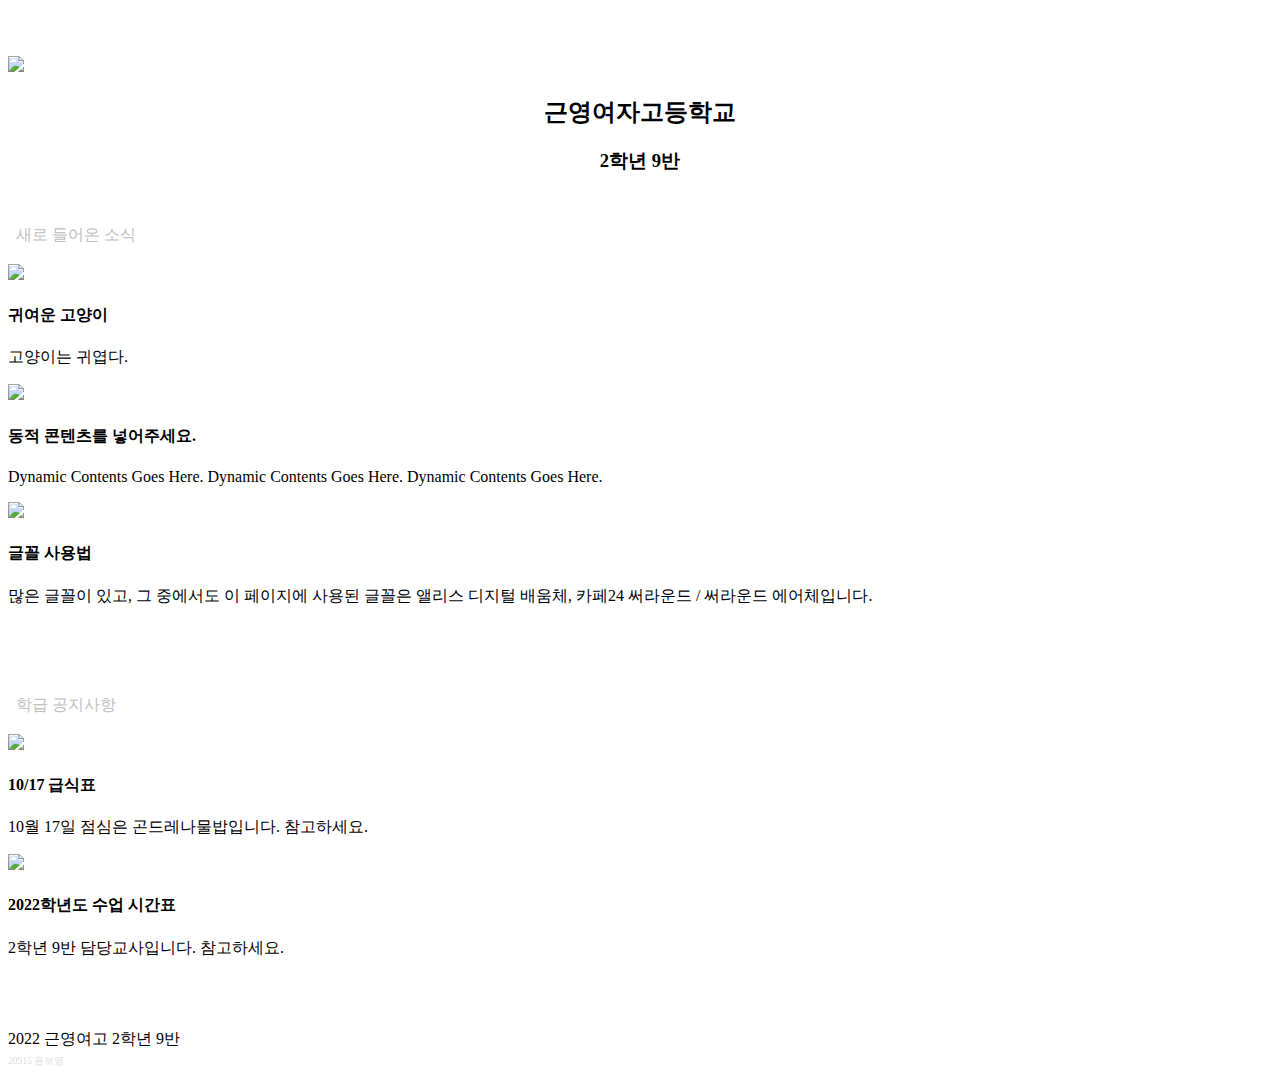
==== index.html @ 1e0a963e "index" ====
<!DOCTYPE HTML>
<html lang="ko">
	<head>
		<meta charset="UTF-8">
		<meta name="viewport" content="width=device-width, initial-scale=1, minimum-scale=1, maximum-scale=1">
		<title>2학년 9반</title>
		<link rel="stylesheet" type="text/css" href="main.css">
		<link rel="icon" href="images/favicon.jpg">
	</head>
	<body>
		<header>
			<div class="circle">
				<div class="circle-circle">
					<div style="padding-top: 3em" class="centering">
						<img height="100" src="images/logo.png">
					</div>
					<div style="text-align:center;padding-bottom: .9em">
						<h2 id="headerTitle">근영여자고등학교</h2>
						<h3 id="headerSubtitle">2학년 9반</h3>
					</div>
				</div>
			</div>
		</header>

	<br>

		<div class="text-divider"><span style="color: silver;padding: .5em;">새로 들어온 소식</span></div>

	<br>

		<content>
			<div class="container">
				<!-- 동적 코드 변경 잊지 말 것. -->
				<div class="card" onclick="location.href = '#article.html?title='">
					<div class="centering"><img src="images/cat.jpg"></div>
					<div class="cardContainer">
					<h4>귀여운 고양이</h4>
					<p>고양이는 귀엽다.</p>
					</div>
				</div>
				<div class="card" onclick="location.href = '#article.html?title='">
					<div class="centering"><img src="images/peoples.jpg"></div>
					<div class="cardContainer">
					<h4>동적 콘텐츠를 넣어주세요.</h4>
					<p>Dynamic Contents Goes Here. Dynamic Contents Goes Here. Dynamic Contents Goes Here.</p>
					</div>
				</div>
				<div class="card" onclick="location.href = '#article.html?title='">
					<div class="centering"><img src="images/font.jpg"></div>
					<div class="cardContainer">
					<h4>글꼴 사용법</h4>
					<p>많은 글꼴이 있고, 그 중에서도 이 페이지에 사용된 글꼴은 앨리스 디지털 배움체, 카페24 써라운드 / 써라운드 에어체입니다.</p>
					</div>
				</div>

				<!-- 동적 페이지 전환시, 3~4개 미만으로 페이징할 것.-->
			</div>
			
			<div class="nav">
				<div class="dot-nav">
					<div class="dot-navItem dot-navItemActive"></div>
					<div class="dot-navItem"></div>
					<div class="dot-navItem"></div>
					<div class="dot-navItem"></div>
					<div class="dot-navItem"></div>
				</div>
			</div>
			<br>
			<br>
			<br>
		</content>

	<br>

		<div class="text-divider"><span style="color: silver;padding: .5em;">학급 공지사항</span></div>

	<br>

		<content>
			<div class="container">
				<div class="card" onclick="location.href = '#article.html?title='">
					<div class="centering"><img src="images/gallery_02.png"></div>
					<div class="cardContainer">
					<h4>10/17 급식표</h4>
					<p>10월 17일 점심은 곤드레나물밥입니다. 참고하세요.</p>
					</div>
				</div>
				<div class="card" onclick="location.href = '#article.html?title='">
					<div class="centering"><img src="images/gallery_01.png"></div>
					<div class="cardContainer">
					<h4>2022학년도 수업 시간표</h4>
					<p>2학년 9반 담당교사입니다. 참고하세요.</p>
					</div>
				</div>
			</div>
			<div class="nav">
				<div class="dot-nav">
					<div class="dot-navItem dot-navItemActive"></div>
					<div class="dot-navItem"></div>
					<div class="dot-navItem"></div>
					<div class="dot-navItem"></div>
					<div class="dot-navItem"></div>
				</div>
			</div>
			<br>
			<br>
			<br>
		</content>
		
		<footer>
			2022 근영여고 2학년 9반<br>
			<span style="font-size: .6em;color:gainsboro">20915 윤보영</span>
		</footer>
	</body>
</html>
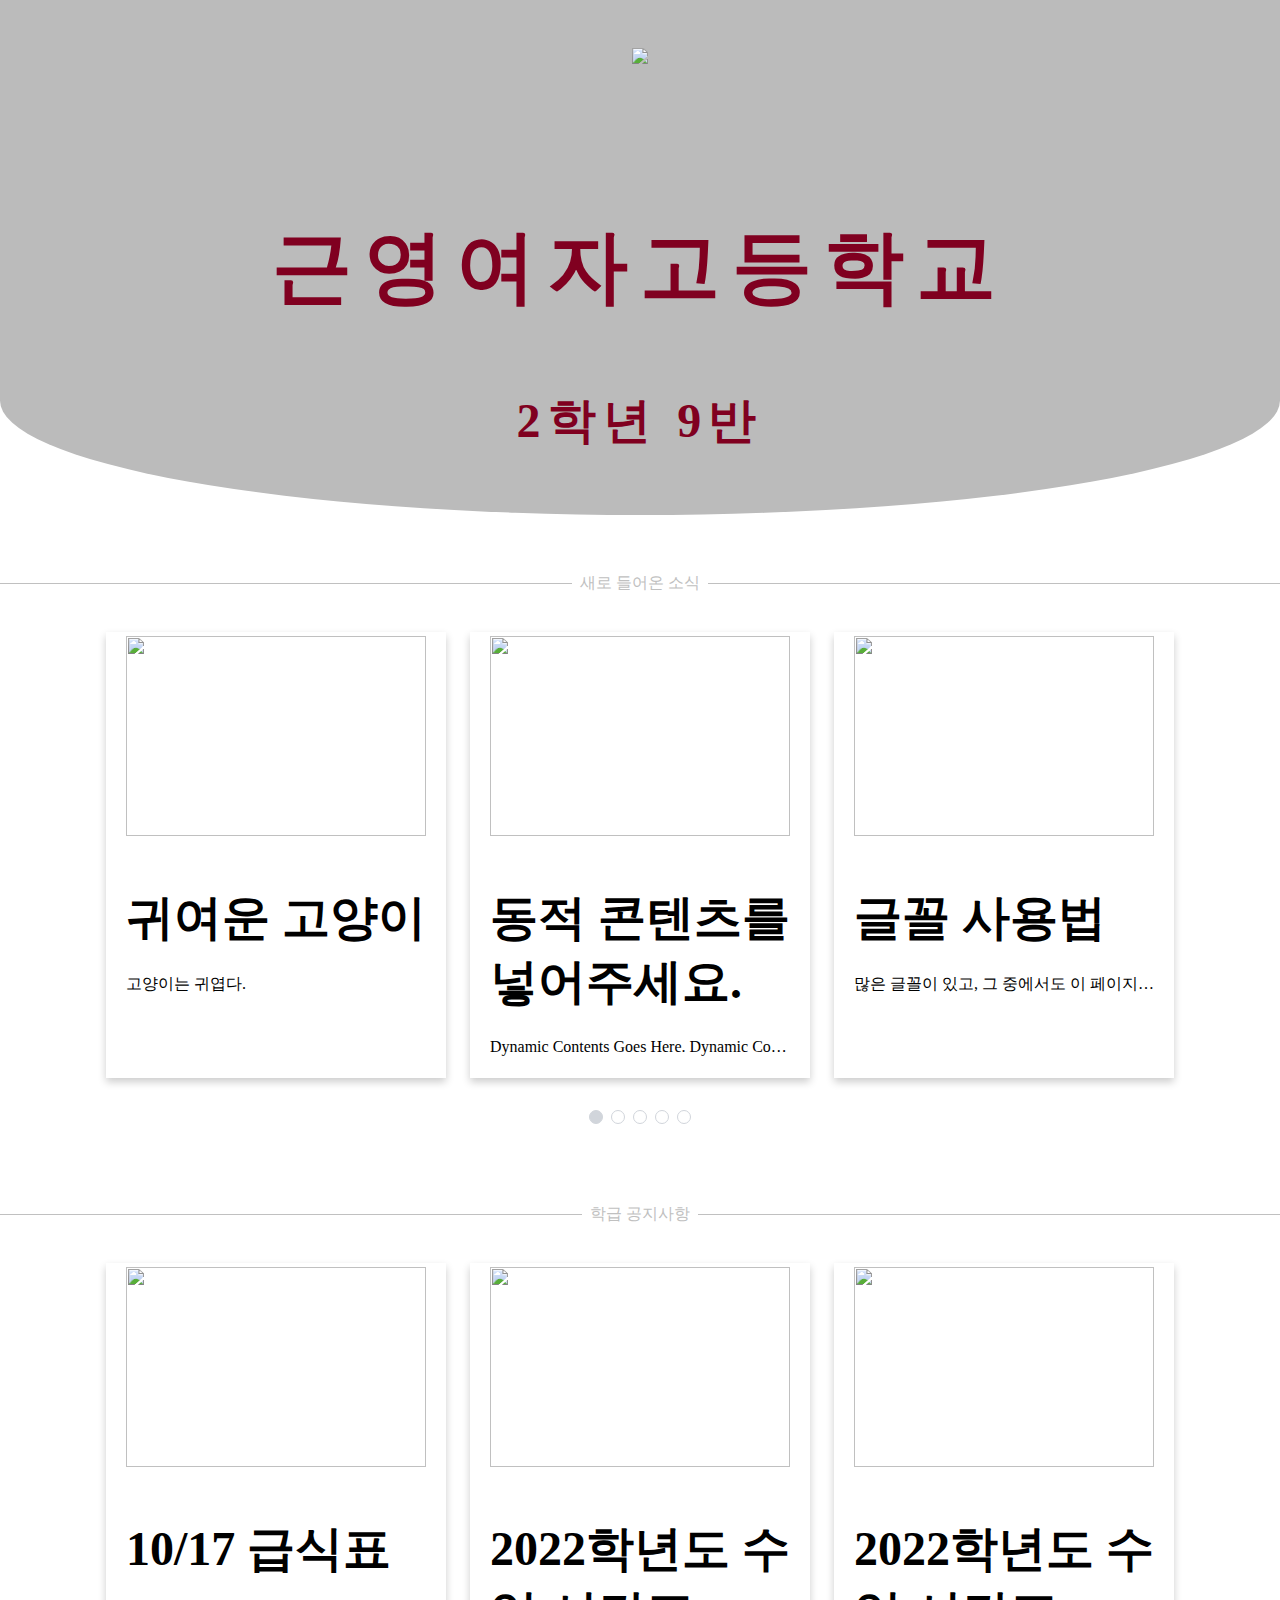
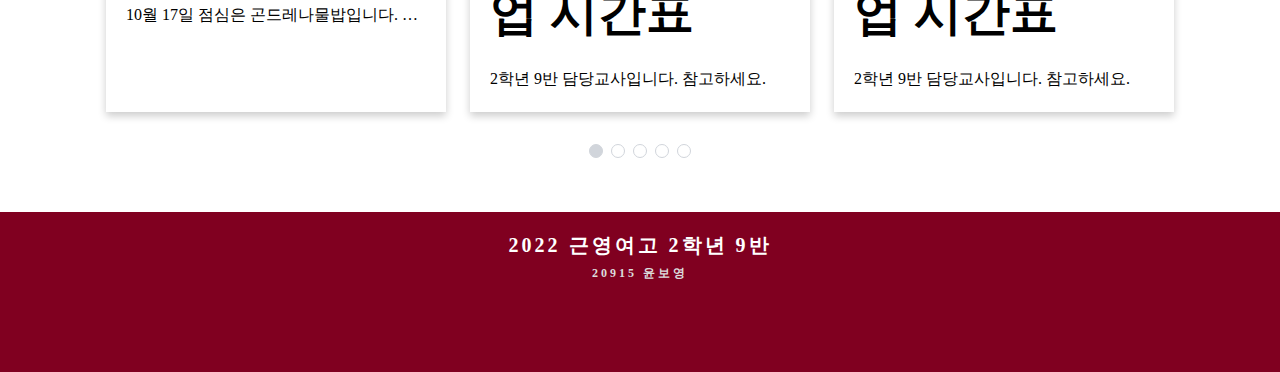
==== commit e23b5b01: "Update index.html" ====
--- a/index.html
+++ b/index.html
@@ -92,6 +92,13 @@
 					<p>2학년 9반 담당교사입니다. 참고하세요.</p>
 					</div>
 				</div>
+				<div class="card" onclick="location.href = '#article.html?title='">
+					<div class="centering"><img src="images/gallery_01.png"></div>
+					<div class="cardContainer">
+					<h4>2022학년도 수업 시간표</h4>
+					<p>2학년 9반 담당교사입니다. 참고하세요.</p>
+					</div>
+				</div>
 			</div>
 			<div class="nav">
 				<div class="dot-nav">
@@ -112,4 +119,4 @@
 			<span style="font-size: .6em;color:gainsboro">20915 윤보영</span>
 		</footer>
 	</body>
-</html>+</html>
--- a/main.css
+++ b/main.css
@@ -0,0 +1,177 @@
+html, body {
+    margin: 0;
+}
+
+/* webfont */
+@font-face {
+    font-family: 'EliceDigitalBaeum-Bd';
+    src: url('https://cdn.jsdelivr.net/gh/projectnoonnu/noonfonts_elice@1.0/EliceDigitalBaeum-Bd.woff2') format('woff2');
+    font-weight: normal;
+    font-style: normal;
+}
+@font-face {
+    font-family: 'Cafe24Ssurround';
+    src: url('https://cdn.jsdelivr.net/gh/projectnoonnu/noonfonts_2105_2@1.0/Cafe24Ssurround.woff') format('woff');
+    font-weight: normal;
+    font-style: normal;
+}
+@font-face {
+    font-family: 'Cafe24SsurroundAir';
+    src: url('https://cdn.jsdelivr.net/gh/projectnoonnu/noonfonts_2105_2@1.0/Cafe24SsurroundAir.woff') format('woff');
+    font-weight: normal;
+    font-style: normal;
+}
+
+/* Header */
+.centering {
+    align-items: center;
+    display: flex;
+    justify-content: center;
+}
+.circle-circle {
+    background-color: #bbb;
+    border-bottom-left-radius: 90% 40%;
+    border-bottom-right-radius: 90% 40%;
+    height: 50%;
+    width: 100%;
+}
+#headerTitle {
+    color:  #800020;
+    font-size: 5em;
+    font-family: 'EliceDigitalBaeum-Bd';
+    letter-spacing: .15em;
+} #headerSubtitle {
+    color:  #800020;
+    font-size: 3em;
+    font-family: 'EliceDigitalBaeum-Bd';
+    letter-spacing: .15em;
+}
+header {
+    margin-bottom: 2em;
+}
+
+/* Content */
+.text-divider {
+    display: flex;
+    align-items: center;
+  }
+  .text-divider::before,
+  .text-divider::after {
+    content: '';
+    height: 1px;
+    background-color: silver;
+    flex-grow: 1;
+  }
+
+.card {
+    display: block !important;
+
+    box-shadow: 0 4px 8px 0 rgba(0,0,0,0.2);
+    transition: 0.3s;
+    max-width: 350px;
+
+    padding: .25em;
+    margin: .75em;
+  }
+  .card img {
+    width: 300px;
+    height: 200px;
+  }
+  .card:hover {
+    box-shadow: 0 8px 16px 0 rgba(0,0,0,0.2);
+  }
+  .cardContainer {
+    width: 300px;
+    padding: 2px 16px;
+  }
+ .card h4 {
+    font-family: 'Cafe24Ssurround';
+    font-size: 3em;
+    margin-top: 1em;
+    margin-bottom: .5em;
+ }
+ .card p {
+    font-family: 'Cafe24SsurroundAir';
+    overflow: hidden;
+    text-overflow: ellipsis;
+    white-space: nowrap;
+ }
+
+/* Non-Mobile Devices Container */
+    .container {
+        width: 100%;
+        display: flex;
+        flex-direction: row;
+        justify-content: center;
+        flex-wrap: wrap;
+    }
+
+/* Listing */
+.nav {
+    padding-top: 1.25em;
+}
+.dot-nav {
+    align-items: center;
+    display: flex;
+    justify-content: center;
+    list-style-type: none;
+    margin: 0;
+    padding: 0;
+}
+.dot-navItem {
+    border-radius: 9999px;
+    height: 0.75rem;
+    width: 0.75rem;
+    background-color: transparent;
+    border: 1px solid #d1d5db;
+    margin: 0 0.25rem;
+}
+/* Active dot */
+.dot-navItemActive {
+    background-color: #d1d5db;
+}
+
+
+/* Footer */
+footer {
+    background-color: #800020;
+    text-align: center;
+    width: 100%;
+    height: 7em;
+
+    color: #fff;
+    padding-top: 1em;
+    font-size: 1.25em;
+    font-weight: 700;
+    font-family: 'EliceDigitalBaeum-Bd';
+    letter-spacing: .15em;
+}
+
+/* Non-Mobile Devices Article */
+@media screen and (min-width:750px) {
+    article {
+        margin: 10em;
+    }
+}
+/* Mobile Devices Only */
+@media screen and (max-width:750px) {
+    article {
+        padding-left: .5em;
+        padding-right: .5em;
+        margin-top: 5em;
+        margin-bottom: 7em;
+    }
+}
+/* Article Style */
+    article h4 {
+        color: #800020;
+        font-size: 5em;
+        font-family: 'Cafe24Ssurround';
+    }
+    .articleText  {
+        font-family: 'Cafe24SsurroundAir';
+        font-size: 3,4em;
+    }
+    article img {
+        max-width: 100%;
+    }
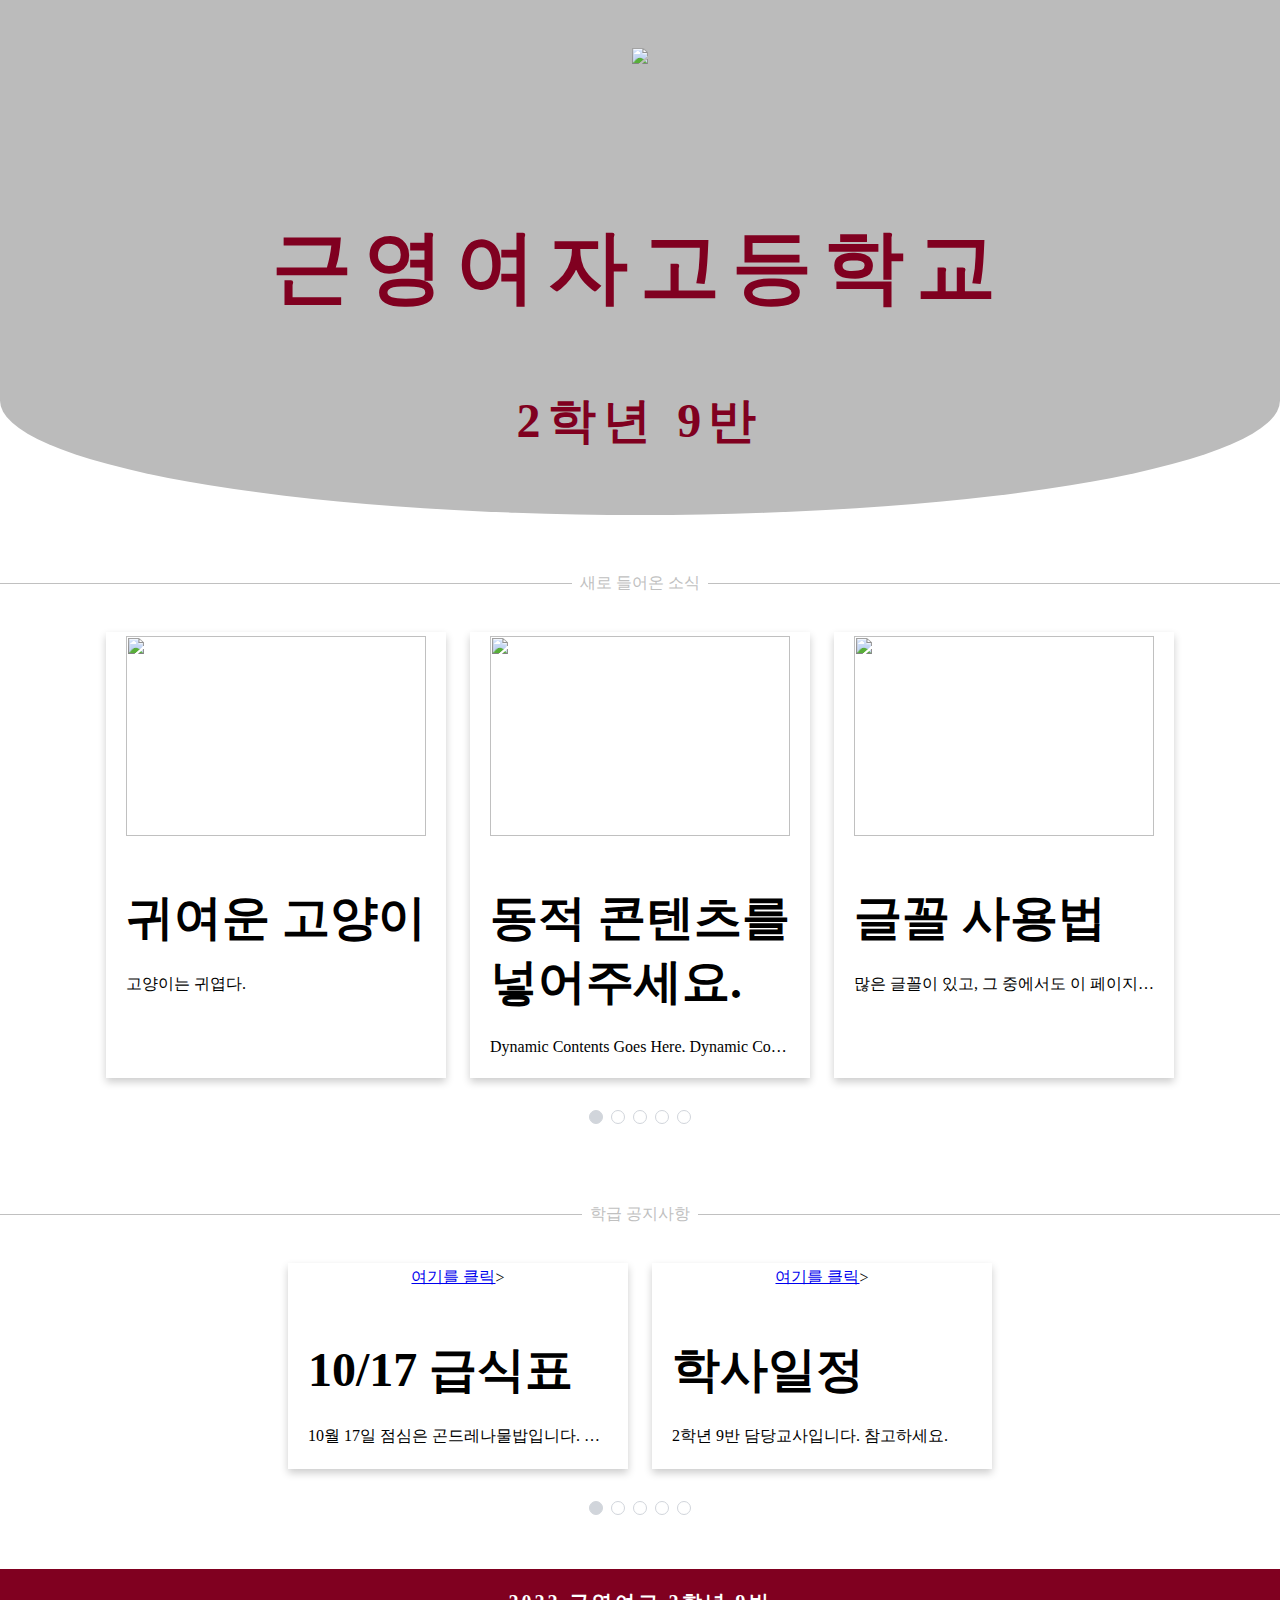
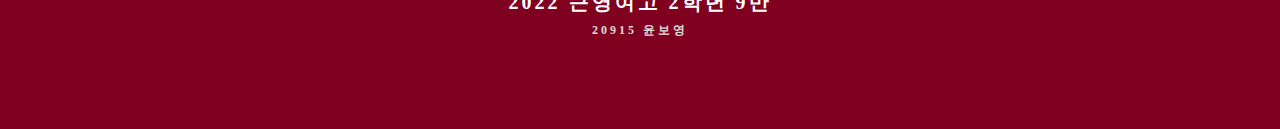
==== commit b95402b2: "음식/학사일정 링크로 전환" ====
--- a/index.html
+++ b/index.html
@@ -5,7 +5,7 @@
 		<meta name="viewport" content="width=device-width, initial-scale=1, minimum-scale=1, maximum-scale=1">
 		<title>2학년 9반</title>
 		<link rel="stylesheet" type="text/css" href="main.css">
-		<link rel="icon" href="images/favicon.jpg">
+		<link rel="icon" href="images/logo.png">
 	</head>
 	<body>
 		<header>
@@ -79,23 +79,16 @@
 		<content>
 			<div class="container">
 				<div class="card" onclick="location.href = '#article.html?title='">
-					<div class="centering"><img src="images/gallery_02.png"></div>
+					<div class="centering"><a  href = "https://school.jbedu.kr/geunyoung/M01031001/"> 여기를 클릭 </a>></div>
 					<div class="cardContainer">
 					<h4>10/17 급식표</h4>
 					<p>10월 17일 점심은 곤드레나물밥입니다. 참고하세요.</p>
 					</div>
 				</div>
 				<div class="card" onclick="location.href = '#article.html?title='">
-					<div class="centering"><img src="images/gallery_01.png"></div>
+					<div class="centering"><a  href = "https://school.jbedu.kr/geunyoung/M010304/"> 여기를 클릭 </a>></div>
 					<div class="cardContainer">
-					<h4>2022학년도 수업 시간표</h4>
-					<p>2학년 9반 담당교사입니다. 참고하세요.</p>
-					</div>
-				</div>
-				<div class="card" onclick="location.href = '#article.html?title='">
-					<div class="centering"><img src="images/gallery_01.png"></div>
-					<div class="cardContainer">
-					<h4>2022학년도 수업 시간표</h4>
+					<h4>학사일정</h4>
 					<p>2학년 9반 담당교사입니다. 참고하세요.</p>
 					</div>
 				</div>
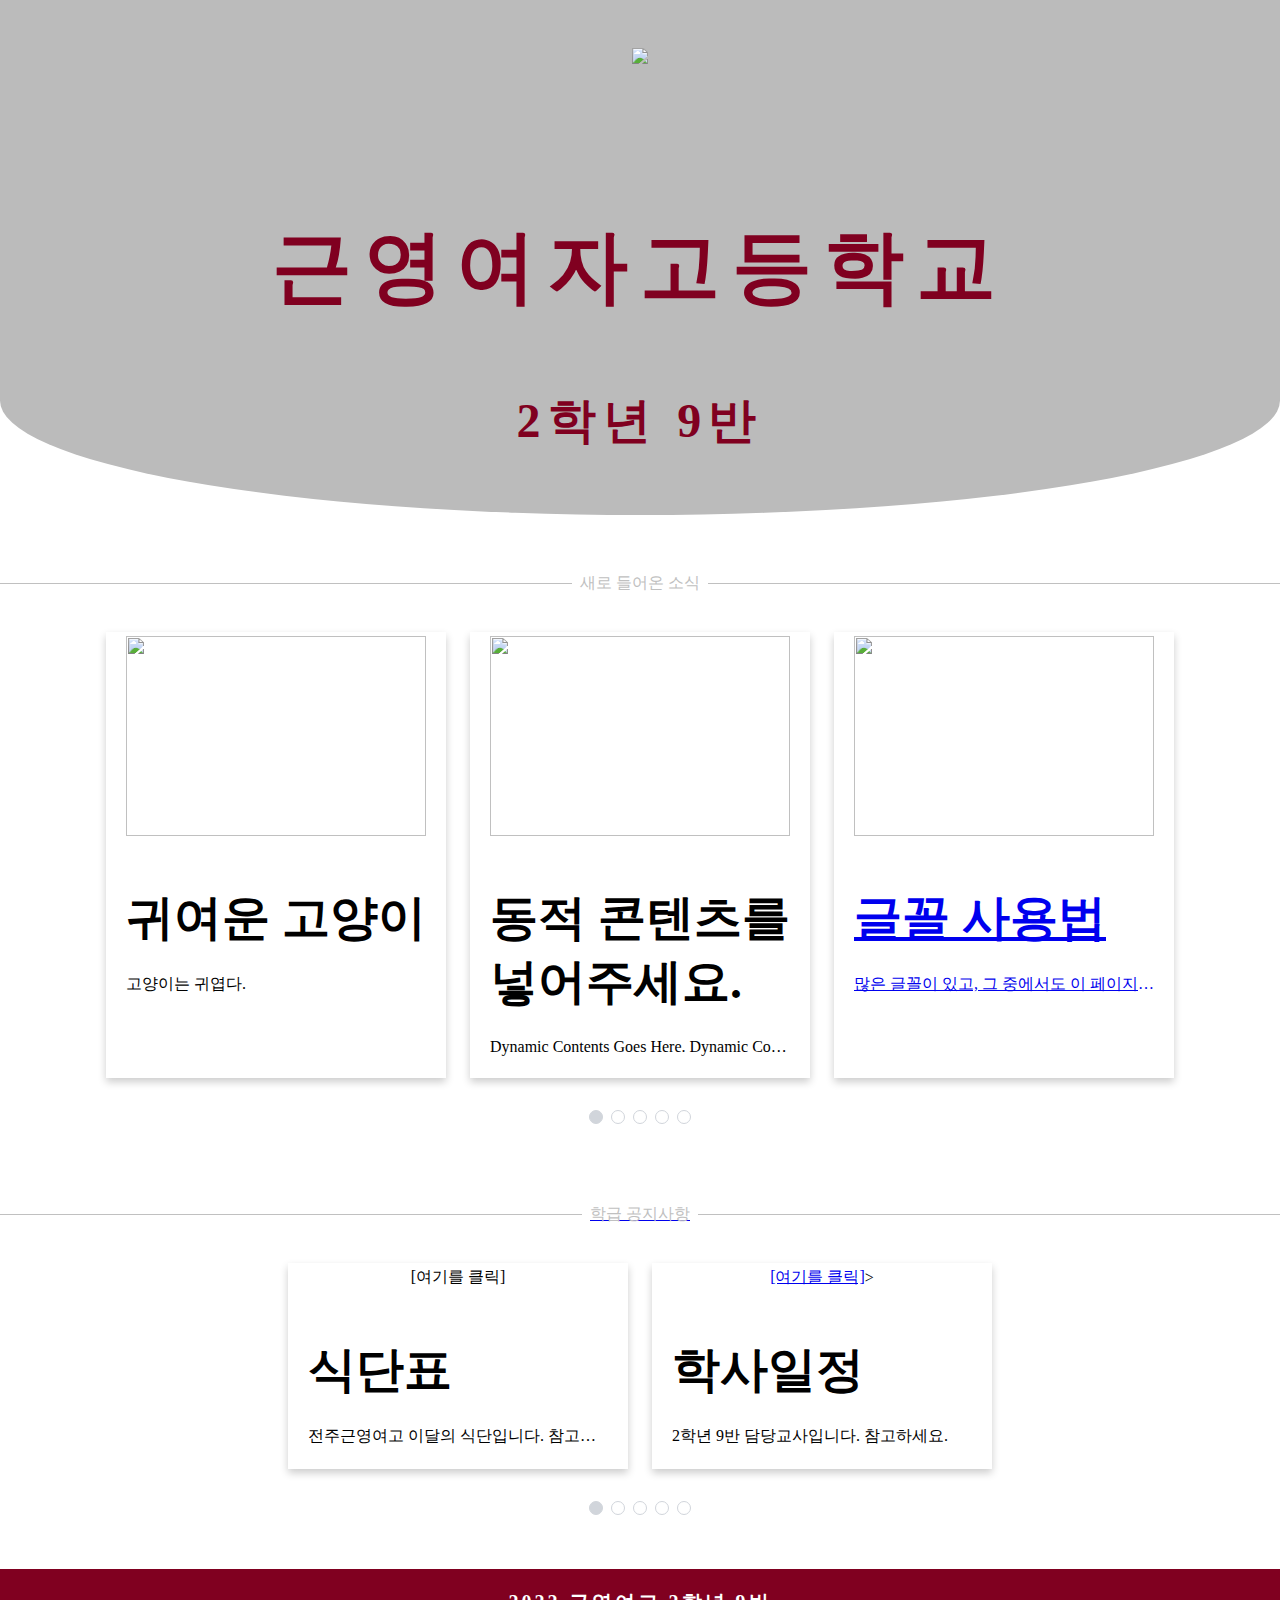
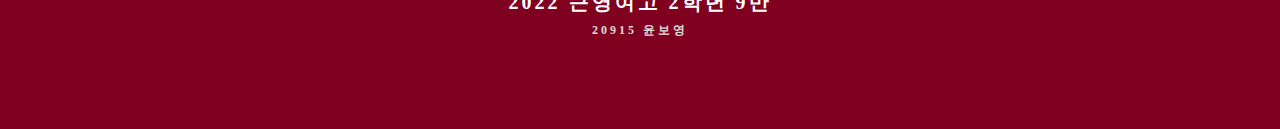
==== commit 4dba27cb: "글꼴 링크 추가/ 식단 글 변경" ====
--- a/index.html
+++ b/index.html
@@ -46,7 +46,7 @@
 					</div>
 				</div>
 				<div class="card" onclick="location.href = '#article.html?title='">
-					<div class="centering"><img src="images/font.jpg"></div>
+					<div class="centering"><img src="images/font.jpg"><a  href = "https://noonnu.cc/index"></div>
 					<div class="cardContainer">
 					<h4>글꼴 사용법</h4>
 					<p>많은 글꼴이 있고, 그 중에서도 이 페이지에 사용된 글꼴은 앨리스 디지털 배움체, 카페24 써라운드 / 써라운드 에어체입니다.</p>
@@ -79,14 +79,14 @@
 		<content>
 			<div class="container">
 				<div class="card" onclick="location.href = '#article.html?title='">
-					<div class="centering"><a  href = "https://school.jbedu.kr/geunyoung/M01031001/"> 여기를 클릭 </a>></div>
+					<div class="centering"><a  href = "https://school.jbedu.kr/geunyoung/M01031001/"> </a> [여기를 클릭] </a> </div>
 					<div class="cardContainer">
-					<h4>10/17 급식표</h4>
-					<p>10월 17일 점심은 곤드레나물밥입니다. 참고하세요.</p>
+					<h4>식단표</h4>
+					<p>전주근영여고 이달의 식단입니다. 참고하세요.</p>
 					</div>
 				</div>
 				<div class="card" onclick="location.href = '#article.html?title='">
-					<div class="centering"><a  href = "https://school.jbedu.kr/geunyoung/M010304/"> 여기를 클릭 </a>></div>
+					<div class="centering"><a  href = "https://school.jbedu.kr/geunyoung/M010304/"> [여기를 클릭] </a>></div>
 					<div class="cardContainer">
 					<h4>학사일정</h4>
 					<p>2학년 9반 담당교사입니다. 참고하세요.</p>
